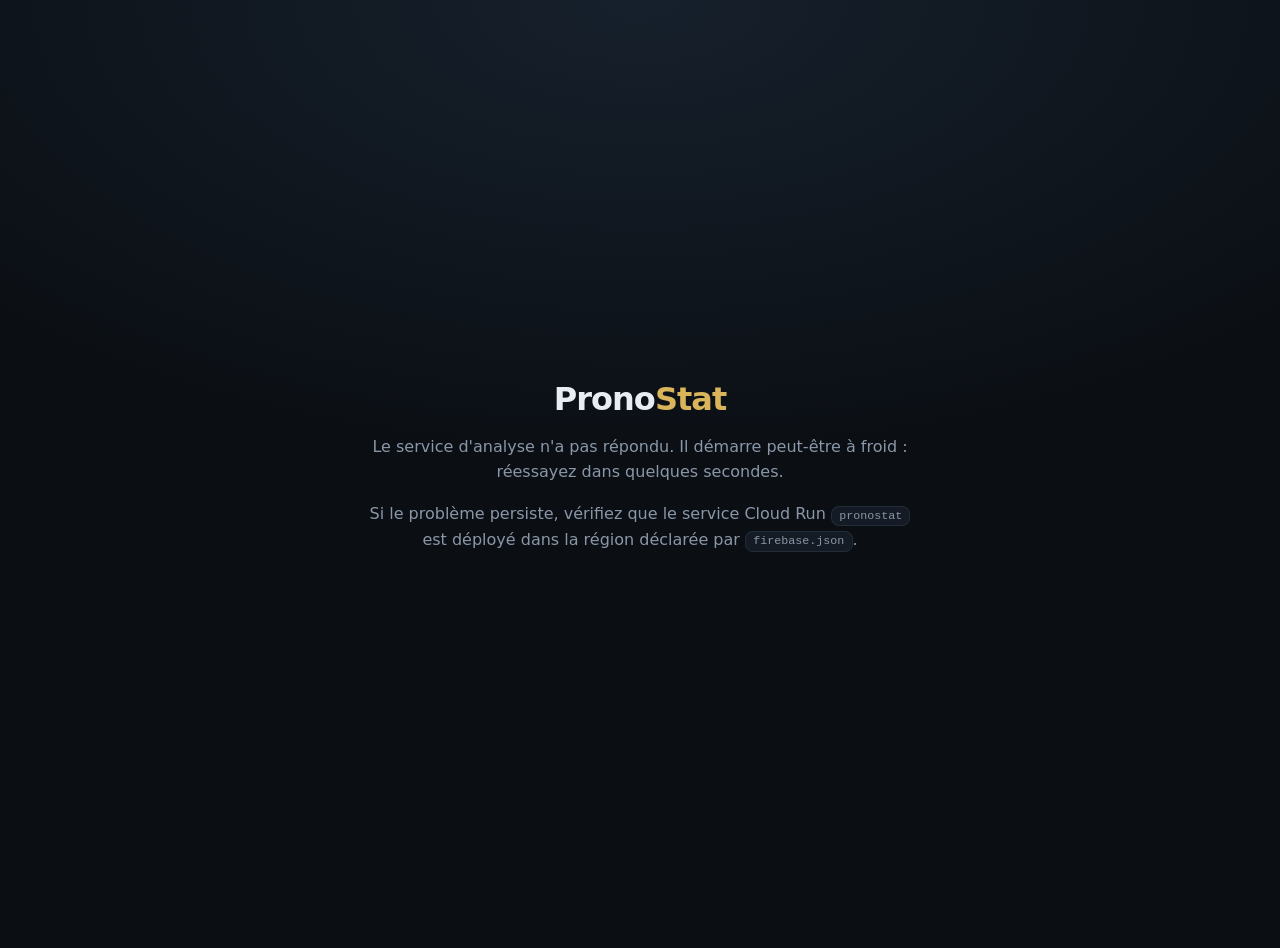
==== public/index.html @ dbd90721 "PronoStat : agent d'analyse sportive autonome Moteur de decision modulaire (collecte, validation, fu" ====
<!doctype html>
<html lang="fr">
<head>
  <meta charset="utf-8">
  <meta name="viewport" content="width=device-width, initial-scale=1">
  <title>PronoStat</title>
  <style>
    :root { color-scheme: dark; }
    body {
      margin: 0; min-height: 100vh; display: grid; place-items: center;
      background: radial-gradient(900px 460px at 50% 0%, #16202C, #0B0F14);
      color: #E8EDF4; font-family: system-ui, -apple-system, sans-serif;
      text-align: center; padding: 1.5rem;
    }
    h1 { font-size: 2rem; letter-spacing: -.03em; margin: 0 0 .4rem; }
    h1 span { color: #D9B45B; }
    p { color: #8A97A8; max-width: 34rem; line-height: 1.6; }
    code {
      background: #141B24; border: 1px solid #222D3B; border-radius: 8px;
      padding: .15rem .45rem; font-size: .9em;
    }
  </style>
</head>
<body>
  <main>
    <h1>Prono<span>Stat</span></h1>
    <p>
      Le service d'analyse n'a pas répondu. Il démarre peut-être à froid&nbsp;:
      réessayez dans quelques secondes.
    </p>
    <p>
      Si le problème persiste, vérifiez que le service Cloud Run
      <code>pronostat</code> est déployé dans la région déclarée par
      <code>firebase.json</code>.
    </p>
  </main>
</body>
</html>
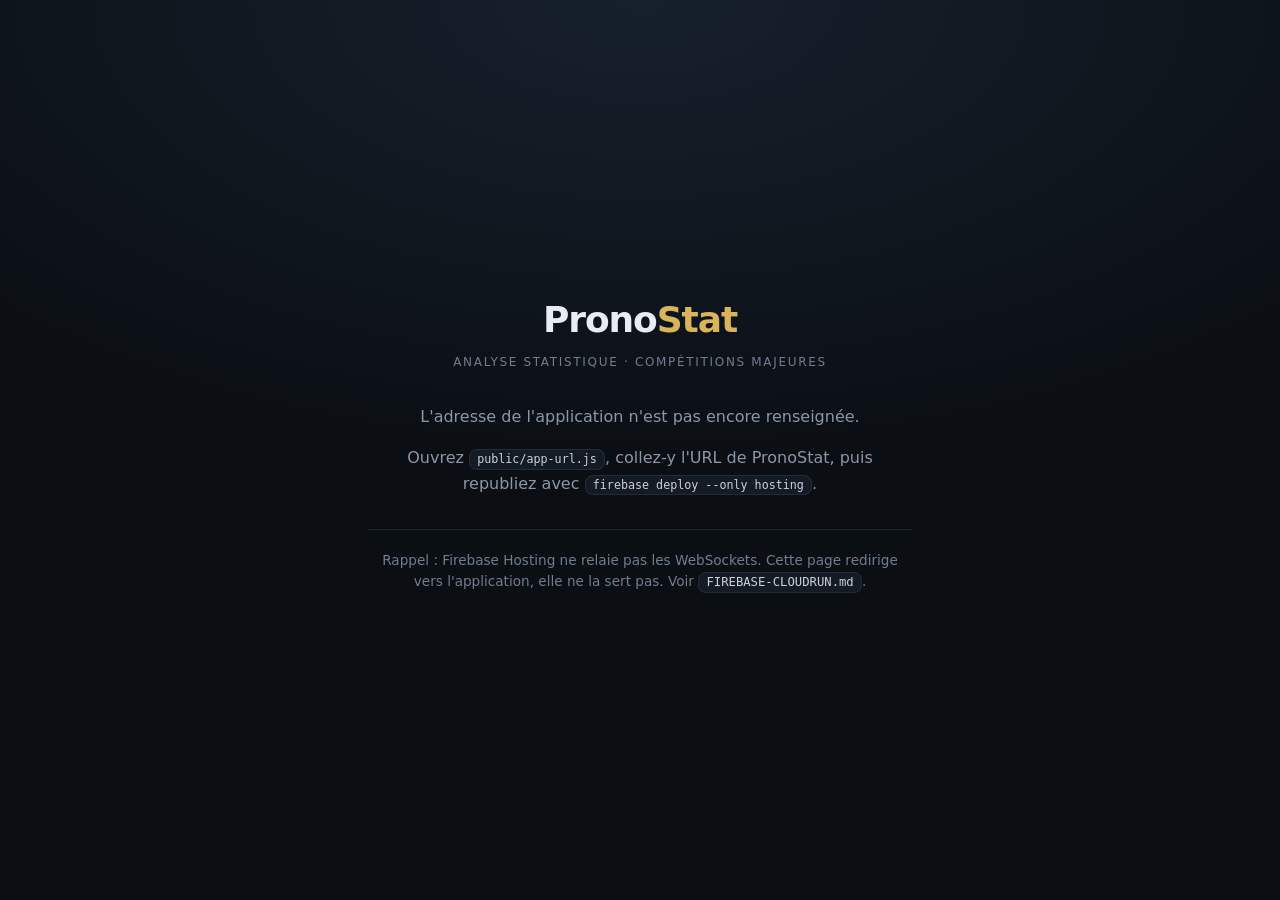
==== commit 85b26ef7: "Corriger le deploiement Firebase et documenter la cle des cotes Firebase Hosting ne relaie pas les W" ====
--- a/public/index.html
+++ b/public/index.html
@@ -6,33 +6,92 @@
   <title>PronoStat</title>
   <style>
     :root { color-scheme: dark; }
+    * { box-sizing: border-box; }
     body {
       margin: 0; min-height: 100vh; display: grid; place-items: center;
       background: radial-gradient(900px 460px at 50% 0%, #16202C, #0B0F14);
-      color: #E8EDF4; font-family: system-ui, -apple-system, sans-serif;
-      text-align: center; padding: 1.5rem;
+      color: #E8EDF4; font-family: system-ui, -apple-system, "Segoe UI", sans-serif;
+      text-align: center; padding: 1.5rem; line-height: 1.6;
     }
-    h1 { font-size: 2rem; letter-spacing: -.03em; margin: 0 0 .4rem; }
+    main { max-width: 34rem; }
+    h1 { font-size: clamp(1.75rem, 6vw, 2.25rem); letter-spacing: -.03em; margin: 0 0 .25rem; }
     h1 span { color: #D9B45B; }
-    p { color: #8A97A8; max-width: 34rem; line-height: 1.6; }
+    .tagline {
+      color: #6F7D8F; font-size: .75rem; letter-spacing: .14em;
+      text-transform: uppercase; margin: 0 0 2rem;
+    }
+    p { color: #8A97A8; margin: 0 0 1rem; }
     code {
       background: #141B24; border: 1px solid #222D3B; border-radius: 8px;
-      padding: .15rem .45rem; font-size: .9em;
+      padding: .15rem .45rem; font-size: .9em; color: #C7D2E0;
+      word-break: break-word;
     }
+    a.cta {
+      display: inline-block; margin-top: .5rem; padding: .75rem 1.5rem;
+      background: #D9B45B; color: #0B0F14; text-decoration: none;
+      border-radius: 10px; font-weight: 600;
+    }
+    a.cta:hover { background: #E5C476; }
+    .spinner {
+      width: 26px; height: 26px; margin: 0 auto 1.25rem;
+      border: 2px solid #222D3B; border-top-color: #D9B45B;
+      border-radius: 50%; animation: spin .8s linear infinite;
+    }
+    @keyframes spin { to { transform: rotate(360deg); } }
+    @media (prefers-reduced-motion: reduce) { .spinner { animation: none; } }
+    .note {
+      margin-top: 2rem; padding-top: 1.25rem; border-top: 1px solid #1B2531;
+      font-size: .85rem; color: #6F7D8F;
+    }
+    [hidden] { display: none !important; }
   </style>
 </head>
 <body>
   <main>
     <h1>Prono<span>Stat</span></h1>
-    <p>
-      Le service d'analyse n'a pas répondu. Il démarre peut-être à froid&nbsp;:
-      réessayez dans quelques secondes.
-    </p>
-    <p>
-      Si le problème persiste, vérifiez que le service Cloud Run
-      <code>pronostat</code> est déployé dans la région déclarée par
-      <code>firebase.json</code>.
-    </p>
+    <p class="tagline">Analyse statistique · Compétitions majeures</p>
+
+    <section id="redirection" hidden>
+      <div class="spinner"></div>
+      <p>Ouverture de l'application…</p>
+      <a class="cta" id="lien" href="#">Continuer</a>
+    </section>
+
+    <section id="non-configure" hidden>
+      <p>
+        L'adresse de l'application n'est pas encore renseignée.
+      </p>
+      <p>
+        Ouvrez <code>public/app-url.js</code>, collez-y l'URL de PronoStat,
+        puis republiez avec <code>firebase deploy --only hosting</code>.
+      </p>
+      <p class="note">
+        Rappel : Firebase Hosting ne relaie pas les WebSockets. Cette page
+        redirige vers l'application, elle ne la sert pas. Voir
+        <code>FIREBASE-CLOUDRUN.md</code>.
+      </p>
+    </section>
   </main>
+
+  <script src="/app-url.js"></script>
+  <script>
+    (function () {
+      var url = (window.PRONOSTAT_APP_URL || "").trim();
+      var valide = /^https:\/\/[^\s]+$/.test(url);
+
+      if (!valide) {
+        document.getElementById("non-configure").hidden = false;
+        return;
+      }
+
+      var bloc = document.getElementById("redirection");
+      var lien = document.getElementById("lien");
+      lien.href = url;
+      bloc.hidden = false;
+      // Laisse le temps au navigateur de peindre la page : une redirection
+      // instantanee sur un ecran blanc donne l'impression d'un lien casse.
+      setTimeout(function () { window.location.replace(url); }, 400);
+    })();
+  </script>
 </body>
 </html>
